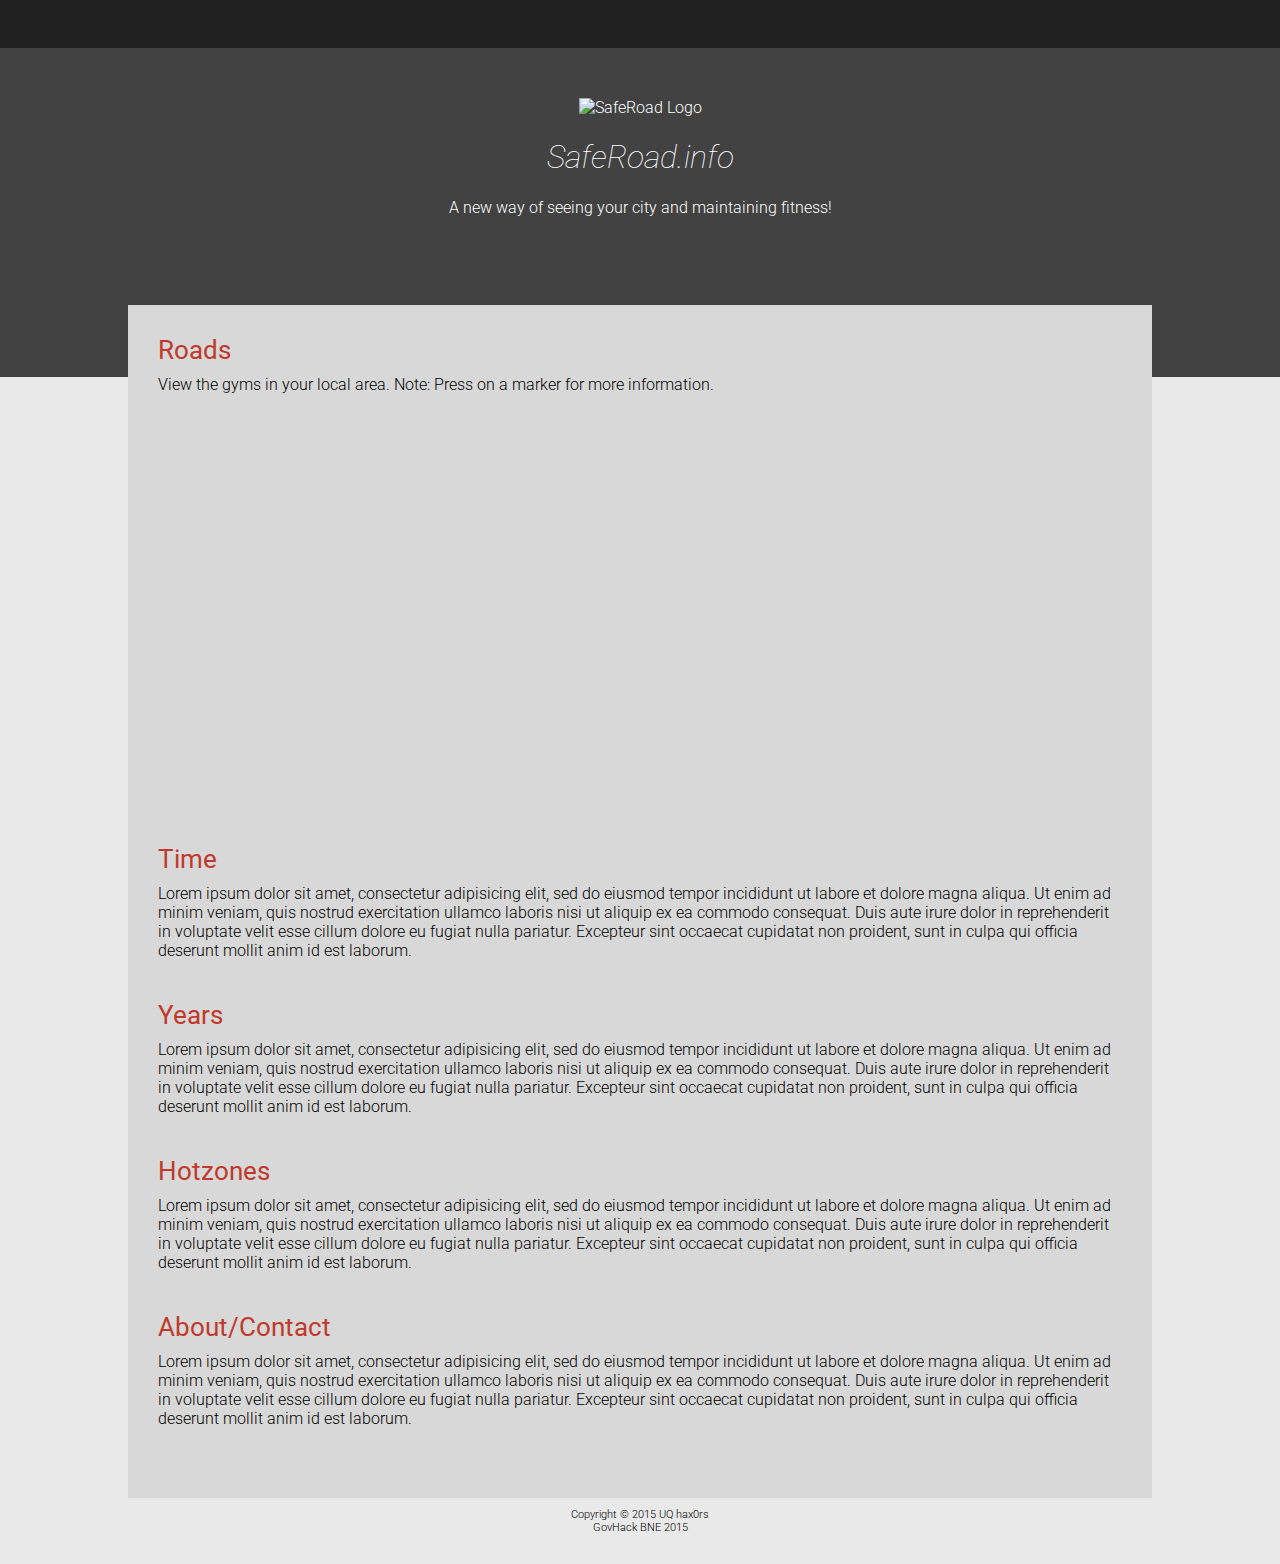
==== frontend/index.html @ 61175217 "Base Frontend Page" ====
<!DOCTYPE html>
<!--[if lt IE 7]>      <html class="no-js lt-ie9 lt-ie8 lt-ie7"> <![endif]-->
<!--[if IE 7]>         <html class="no-js lt-ie9 lt-ie8"> <![endif]-->
<!--[if IE 8]>         <html class="no-js lt-ie9"> <![endif]-->
<!--[if gt IE 8]><!--> 
<html class="no-js"> <!--<![endif]-->
  <head>

    <!-- Build System Test -->
    <meta charset="utf-8">
    <meta http-equiv="X-UA-Compatible" content="IE=edge,chrome=1">
    <title>SafeRoad</title>
    <meta name="description" content="">
    <meta name="viewport" content="width=device-width, initial-scale=1">

    <link rel="stylesheet" href="css/normalize.min.css">
    <link rel="stylesheet" href="css/main.css">
    <link rel="stylesheet" href="css/buttons.css">
    <link rel="stylesheet" href="css/forms.css">
    <!-- Fonts -->
    <link href='http://fonts.googleapis.com/css?family=Roboto:100italic,300'
    rel='stylesheet' type='text/css'>
    <!-- Favicon -->
    <link rel="icon" href="favicon.png" type="image/x-icon" />

    <script src="//code.jquery.com/jquery-1.11.0.min.js"></script>
    
    <script type="text/javascript" 
    src="https://maps.googleapis.com/maps/api/js?key=AIzaSyDVLE7-E
    w2PTCzWyfyrWrZtCYqRg0rjbbA">
    </script>
    <script type="text/javascript">


    if (navigator.geolocation) {
        navigator.geolocation.getCurrentPosition(successFunction, errorFunction);
    } 
    else {
        window.alert('It seems like Geolocation, which is required for this page, is not enabled in your browser.');
    }

//Sets the map to center on the user
function successFunction(position) {
    var latitude = position.coords.latitude;
    var longitude = position.coords.longitude;
    var mapOptions = {
        "center": { "lat":latitude, "lng":longitude},
        "zoom" : 10

    }
    initialize(mapOptions);
}
// If Geolocation is unavailable sets the map to center on Gold Coast
function errorFunction() {
    var latitude = -28.001744;
    var longitude = 153.42844;
    var mapOptions = {
        "center": { "lat":latitude, "lng":longitude},
        "zoom" : 10

    }
    initialize(mapOptions);
}



function initialize(mapOptions) {
  //Testing
var map = new google.maps.Map(document.getElementById('map-canvas'),
    mapOptions);

  $.getJSON('api/location.php', function(data) {
    $.each(data, function(key, val) {
      newMapMarker(map, val);
    });
  });
}

</script>

  </head>
  
  <body>
    <!--[if lt IE 7]>
      <p class="browsehappy">You are using an <strong>outdated</strong> browser.
      Please <a href="http://browsehappy.com/">upgrade your browser</a> to 
      improve your experience.</p>
    <![endif]-->

    <!-- HEADER -->
    <header>
      <div class="topBar">
      </div>
      <div class="bottomBar">
        <div class="wrapper">         
          <img src="img/icon.png" alt="SafeRoad Logo">
          <h1>SafeRoad.info</h1>
          <p>A new way of seeing your city and maintaining fitness!
        </div>
      </div>
    </header>


    <!-- MAIN CONTENT -->
    <div class="wrapper">
    <div class="mainContent">

    <section>
      <h2>Roads</h2>
      <p>
      View the gyms in your local area. <italic>Note: Press on a marker for more information.</italic>
      </p>

      <div id="mapCanvasHolder">
      <div id="map-canvas"></div>
      </div>
    </section>

    <section>
      <h2>Time</h2>
      <p>Lorem ipsum dolor sit amet, consectetur adipisicing elit, sed do eiusmod
      tempor incididunt ut labore et dolore magna aliqua. Ut enim ad minim veniam,
      quis nostrud exercitation ullamco laboris nisi ut aliquip ex ea commodo
      consequat. Duis aute irure dolor in reprehenderit in voluptate velit esse
      cillum dolore eu fugiat nulla pariatur. Excepteur sint occaecat cupidatat non
      proident, sunt in culpa qui officia deserunt mollit anim id est laborum.
      </p>
    </section>

    <section>
      <h2>Years</h2>
      <p>Lorem ipsum dolor sit amet, consectetur adipisicing elit, sed do eiusmod
      tempor incididunt ut labore et dolore magna aliqua. Ut enim ad minim veniam,
      quis nostrud exercitation ullamco laboris nisi ut aliquip ex ea commodo
      consequat. Duis aute irure dolor in reprehenderit in voluptate velit esse
      cillum dolore eu fugiat nulla pariatur. Excepteur sint occaecat cupidatat non
      proident, sunt in culpa qui officia deserunt mollit anim id est laborum.
      </p>
    </section>

    <section>
      <h2>Hotzones</h2>
      <p>Lorem ipsum dolor sit amet, consectetur adipisicing elit, sed do eiusmod
      tempor incididunt ut labore et dolore magna aliqua. Ut enim ad minim veniam,
      quis nostrud exercitation ullamco laboris nisi ut aliquip ex ea commodo
      consequat. Duis aute irure dolor in reprehenderit in voluptate velit esse
      cillum dolore eu fugiat nulla pariatur. Excepteur sint occaecat cupidatat non
      proident, sunt in culpa qui officia deserunt mollit anim id est laborum.
      </p>
    </section>

    <section>
      <h2>About/Contact</h2>
      <p>Lorem ipsum dolor sit amet, consectetur adipisicing elit, sed do eiusmod
      tempor incididunt ut labore et dolore magna aliqua. Ut enim ad minim veniam,
      quis nostrud exercitation ullamco laboris nisi ut aliquip ex ea commodo
      consequat. Duis aute irure dolor in reprehenderit in voluptate velit esse
      cillum dolore eu fugiat nulla pariatur. Excepteur sint occaecat cupidatat non
      proident, sunt in culpa qui officia deserunt mollit anim id est laborum.
      </p>
    </section>

    </div>
    </div>



            <!-- FOOTER -->
            <footer>
                <div class="wrapper">
                    Copyright &copy; 2015 UQ hax0rs<br>
                    GovHack BNE 2015
                </div>
            </footer>



        <script src="js/main.js"></script>

        <!-- Google Analytics: change UA-XXXXX-X to be your site's ID. -->
        <script>
          (function(i,s,o,g,r,a,m){i['GoogleAnalyticsObject']=r;i[r]=i[r]||function(){
          (i[r].q=i[r].q||[]).push(arguments)},i[r].l=1*new Date();a=s.createElement(o),
          m=s.getElementsByTagName(o)[0];a.async=1;a.src=g;m.parentNode.insertBefore(a,m)
          })(window,document,'script','//www.google-analytics.com/analytics.js','ga');
          ga('create', 'UA-XXXXX-X', 'auto');
          ga('send', 'pageview');
        </script>
    </body>
</html>
---- frontend/css/main.css ----
body
{
    font-family: 'Roboto', sans-serif;
    font-weight: 300;

    background-color: #e9e9e9;
}

.topBar
{
    height: 48px;

    background-color: #212121;
}

.wrapper
{
    position: relative;

    padding-right: 10px;
    padding-left: 10px;
}

.bottomBar
{
    height: auto;
    padding-top: 50px;
    padding-bottom: 150px;

    text-align: center;

    color: white;
    background-color: #424242;
}


h1{
    font-family: 'Roboto', sans-serif;
    font-weight: 100;
    font-style: italic;
}

h2{
    font-family: 'Roboto', sans-serif;
    font-size: 26px;
    /*font-weight: 200;*/
    font-weight: 400;

    margin: 0;
    margin-bottom: 10px;
    color: #C0392B;
}

h3{
    font-size: 16px;
    font-weight: 200;

    margin: 0;
    margin-bottom: 10px;
}

p{
    font-family: 'Roboto', sans-serif;
    font-size: 16px;
    font-weight: 300;

    margin: 0;
    margin-bottom: 10px;
}


@media only screen and (min-width: 1024px){
    .wrapper
    {
        width: 1024px;
        margin: 0 auto;
    }
}

.mainContent
{
    min-height: 500px;
    margin-top: -72px;
    padding: 30px;

    background-color: #D8D8D8;
}

section{
    margin-bottom: 40px;
}

#mapCanvasHolder
{
    height: 400px;
}

#map-canvas
{
    height: 100%;
}

footer
{
    font-size: 11px;

    margin-top: 10px;
    margin-bottom: 30px;

    text-align: center;
}
---- frontend/css/buttons.css ----
.button{
	font-size: 13px;
	line-height: 30px;
	width: 75px;
	height: 30px;
/*	margin-top: 15px;*/
	margin-right: 3px;
	margin-left: 3px;
	text-align: center;
	vertical-align: middle;
	color: white;
	border-radius: 4px;
	background-color: #d44d3f;
	float: left;
}

.button:hover{
	background-color: #C9493C;

}

.button:active{
	background-color: #B24135;
}




button{
	font-size: 14px;
	line-height: 40px;
	min-width: 100px;
	height: 40px;
	-webkit-transition: background-color .1s;
	-moz-transition: background-color .1s;
	-ms-transition: background-color .1s;
	-o-transition: background-color .1s;
	transition: background-color .1s;
	text-align: center;
	vertical-align: middle;
	color: white;
	border: 0;
	border-radius: 4px;
	background-color: #d44d3f;
	border-bottom: 2px solid #902b20;
	outline: none;
}

button:hover{
	background-color: #C9493C;
	-webkit-transition: background-color .1s;
	-moz-transition: background-color .1s;
	-ms-transition: background-color .1s;
	-o-transition: background-color .1s;
	transition: background-color .1s;
}

button:active{
	border-bottom: none;
}
---- frontend/css/forms.css ----
input{
	font-size: 14px;
	height: 38px;
	
	color: black;
	border: 1px solid #f0f0f0;
	border-radius: 4px;
	background-color: #fff;
	padding-left: 10px;
	padding-right: 10px;
	
}
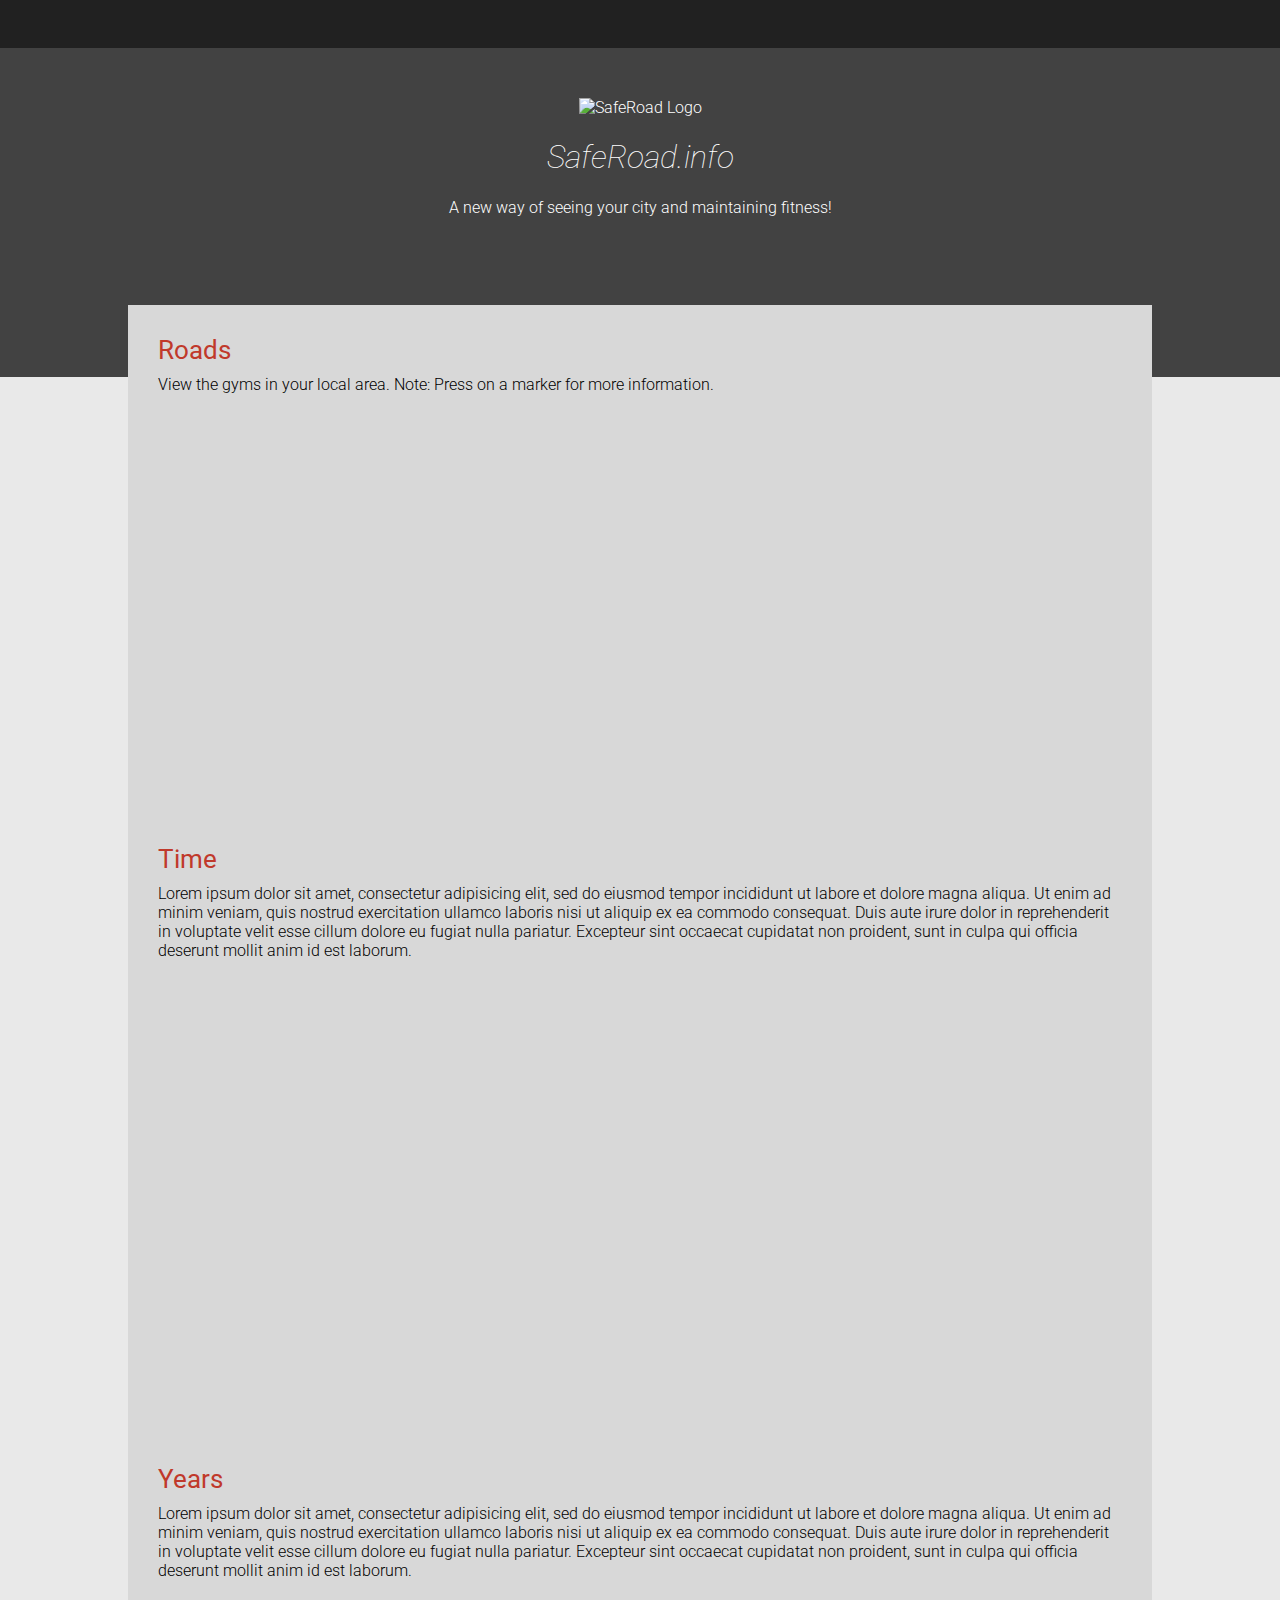
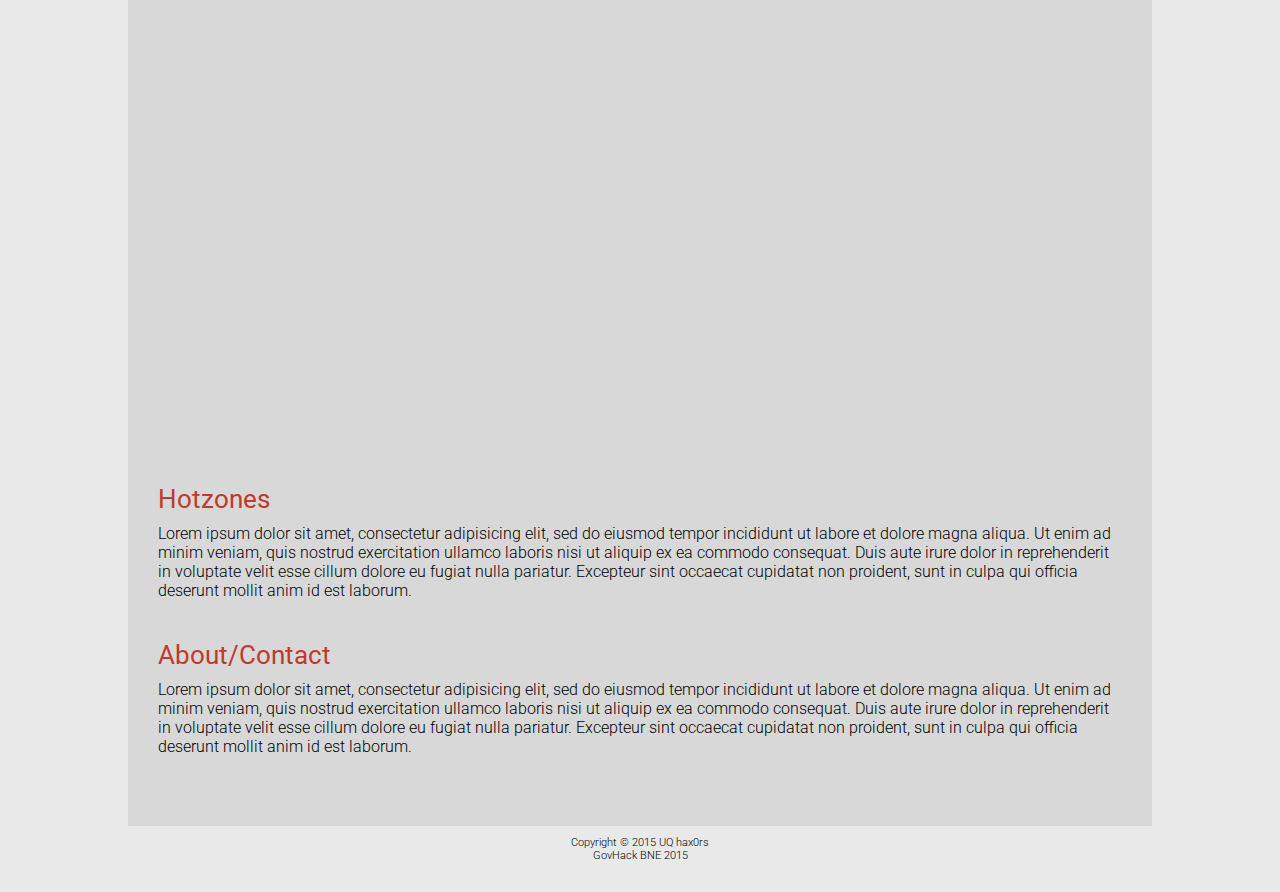
==== commit 7a4092cf: "Canvas Initialisation" ====
--- a/frontend/index.html
+++ b/frontend/index.html
@@ -1,3 +1,23 @@
+<!--
+{description}
+Copyright (C) 2015 UQ hax0rs
+
+This program is free software; you can redistribute it and/or modify
+it under the terms of the GNU General Public License as published by
+the Free Software Foundation; either version 2 of the License, or
+(at your option) any later version.
+
+This program is distributed in the hope that it will be useful,
+but WITHOUT ANY WARRANTY; without even the implied warranty of
+MERCHANTABILITY or FITNESS FOR A PARTICULAR PURPOSE.  See the
+GNU General Public License for more details.
+
+You should have received a copy of the GNU General Public License along
+with this program; if not, write to the Free Software Foundation, Inc.,
+51 Franklin Street, Fifth Floor, Boston, MA 02110-1301 USA.
+-->
+
+
 <!DOCTYPE html>
 <!--[if lt IE 7]>      <html class="no-js lt-ie9 lt-ie8 lt-ie7"> <![endif]-->
 <!--[if IE 7]>         <html class="no-js lt-ie9 lt-ie8"> <![endif]-->
@@ -77,6 +97,8 @@
 }
 
 </script>
+
+    <script src="js/vendor/chartjs/chart.min.js"></script>
 
   </head>
   
@@ -125,6 +147,8 @@
       cillum dolore eu fugiat nulla pariatur. Excepteur sint occaecat cupidatat non
       proident, sunt in culpa qui officia deserunt mollit anim id est laborum.
       </p>
+      <canvas id="time_canvas" height="450" width="600"></canvas>
+
     </section>
 
     <section>
@@ -136,6 +160,7 @@
       cillum dolore eu fugiat nulla pariatur. Excepteur sint occaecat cupidatat non
       proident, sunt in culpa qui officia deserunt mollit anim id est laborum.
       </p>
+      <canvas id="year_canvas" height="450" width="600"></canvas>
     </section>
 
     <section>
@@ -176,6 +201,10 @@
 
 
         <script src="js/main.js"></script>
+
+<script src="js/time_plot.js"></script>
+<script src="js/year_plot.js"></script>
+
 
         <!-- Google Analytics: change UA-XXXXX-X to be your site's ID. -->
         <script>
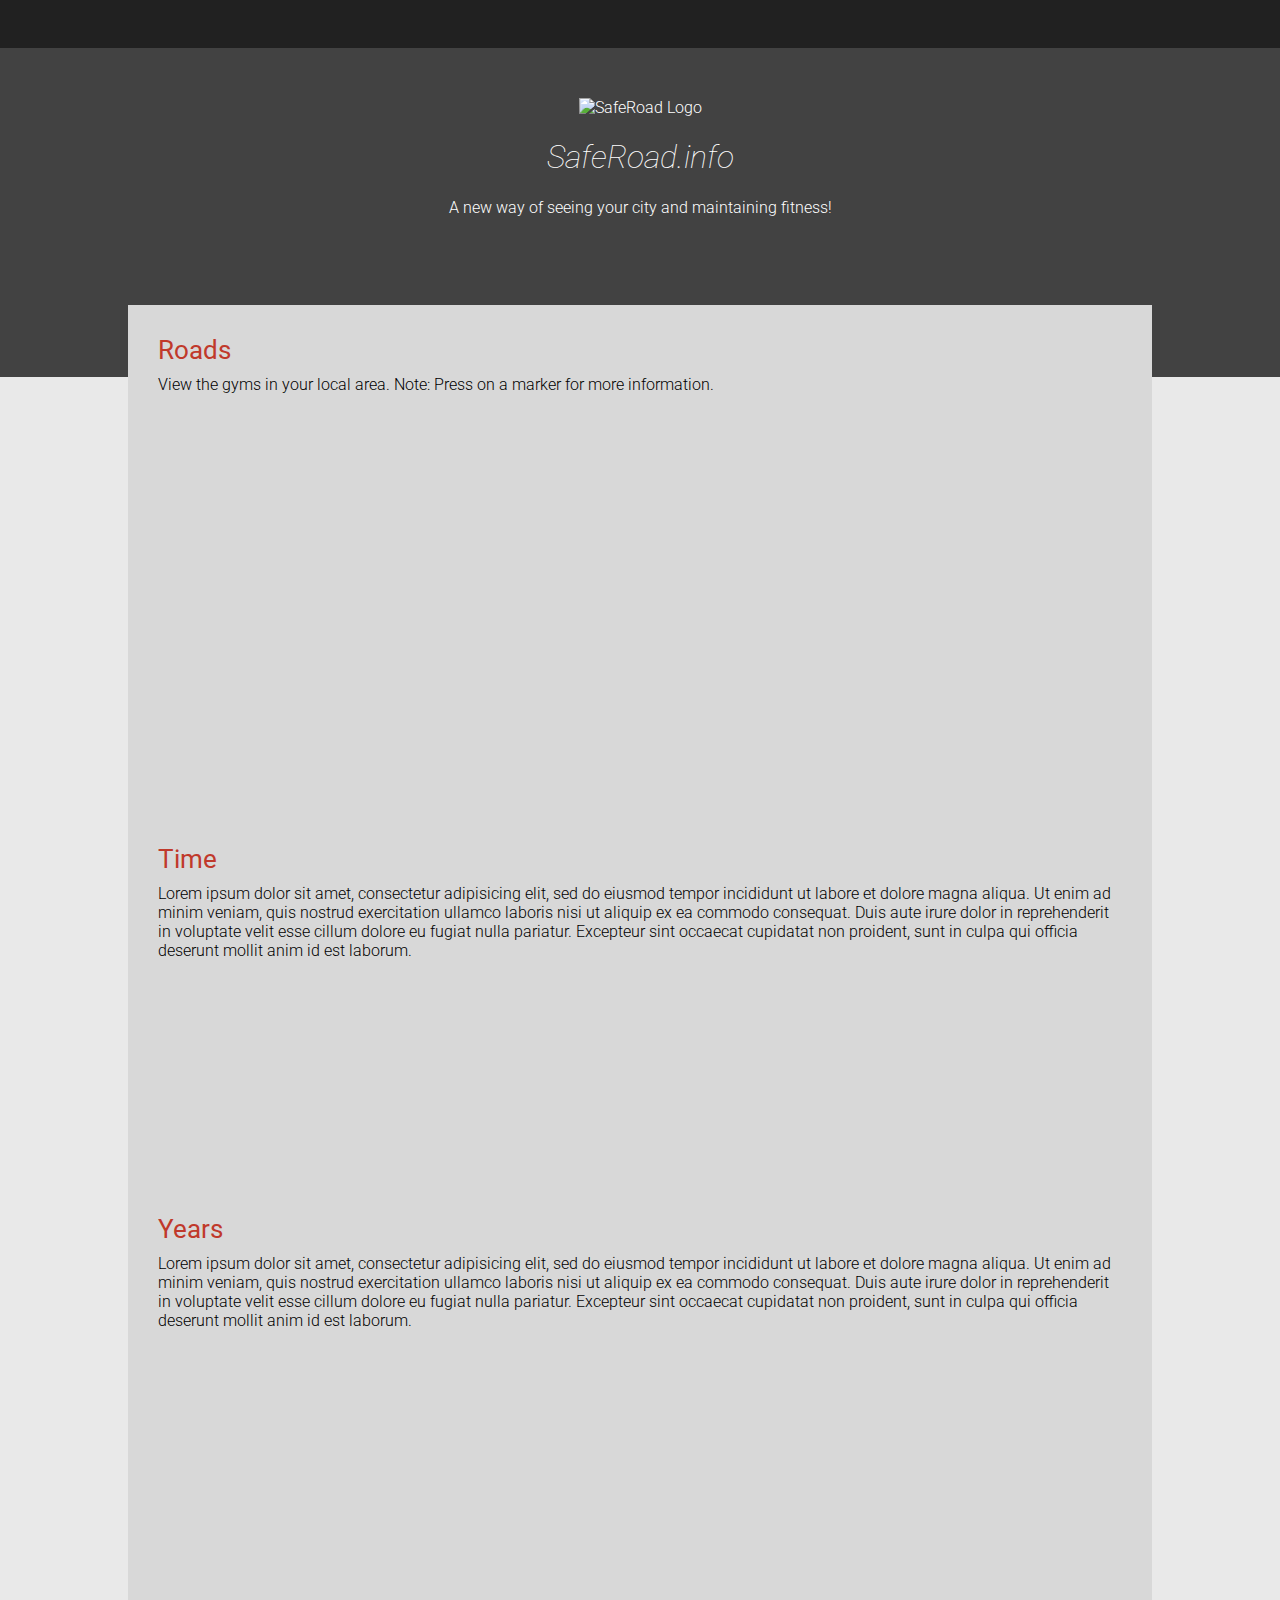
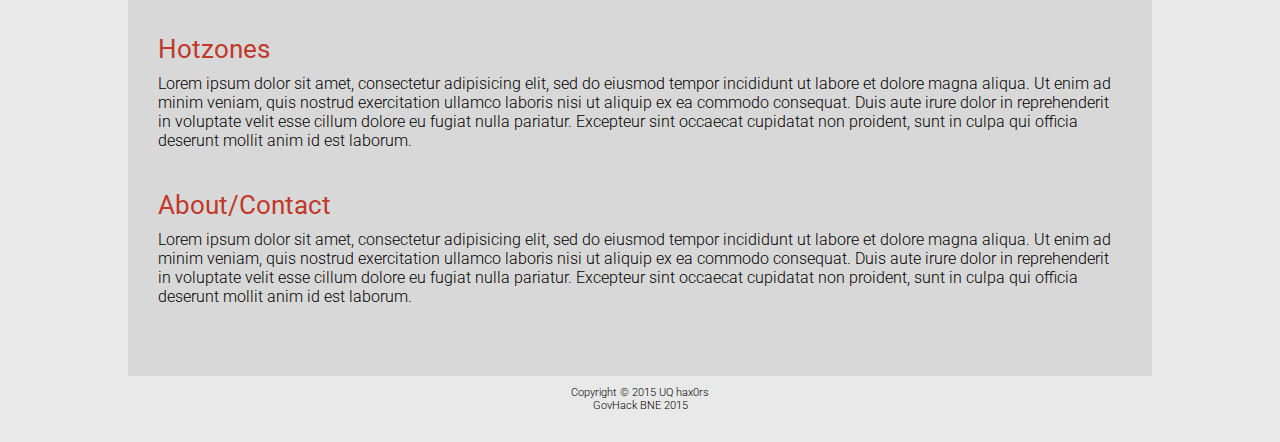
==== commit 74fc2748: "Changed Canvas Size" ====
--- a/frontend/index.html
+++ b/frontend/index.html
@@ -147,7 +147,7 @@
       cillum dolore eu fugiat nulla pariatur. Excepteur sint occaecat cupidatat non
       proident, sunt in culpa qui officia deserunt mollit anim id est laborum.
       </p>
-      <canvas id="time_canvas" height="450" width="600"></canvas>
+      <canvas id="time_canvas" height="200" width="600"></canvas>
 
     </section>
 
@@ -160,7 +160,7 @@
       cillum dolore eu fugiat nulla pariatur. Excepteur sint occaecat cupidatat non
       proident, sunt in culpa qui officia deserunt mollit anim id est laborum.
       </p>
-      <canvas id="year_canvas" height="450" width="600"></canvas>
+      <canvas id="year_canvas" height="250" width="600"></canvas>
     </section>
 
     <section>
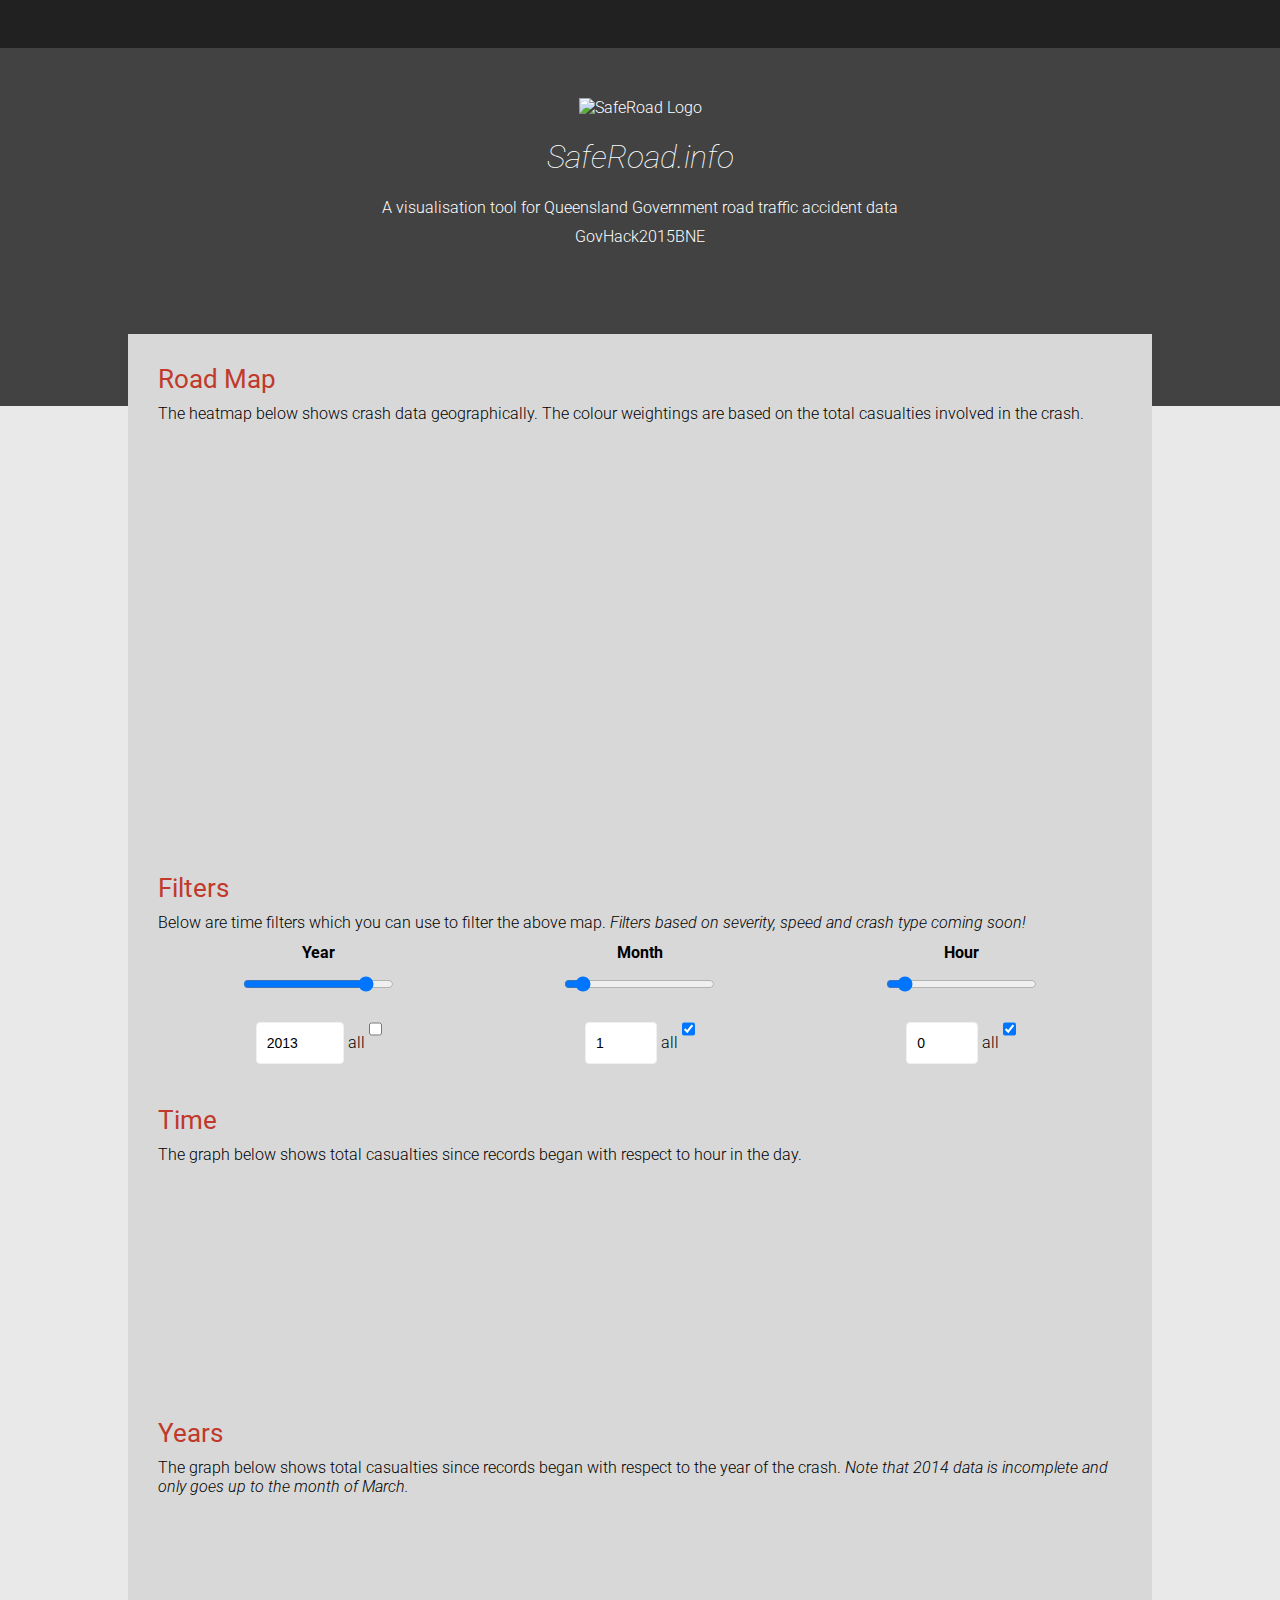
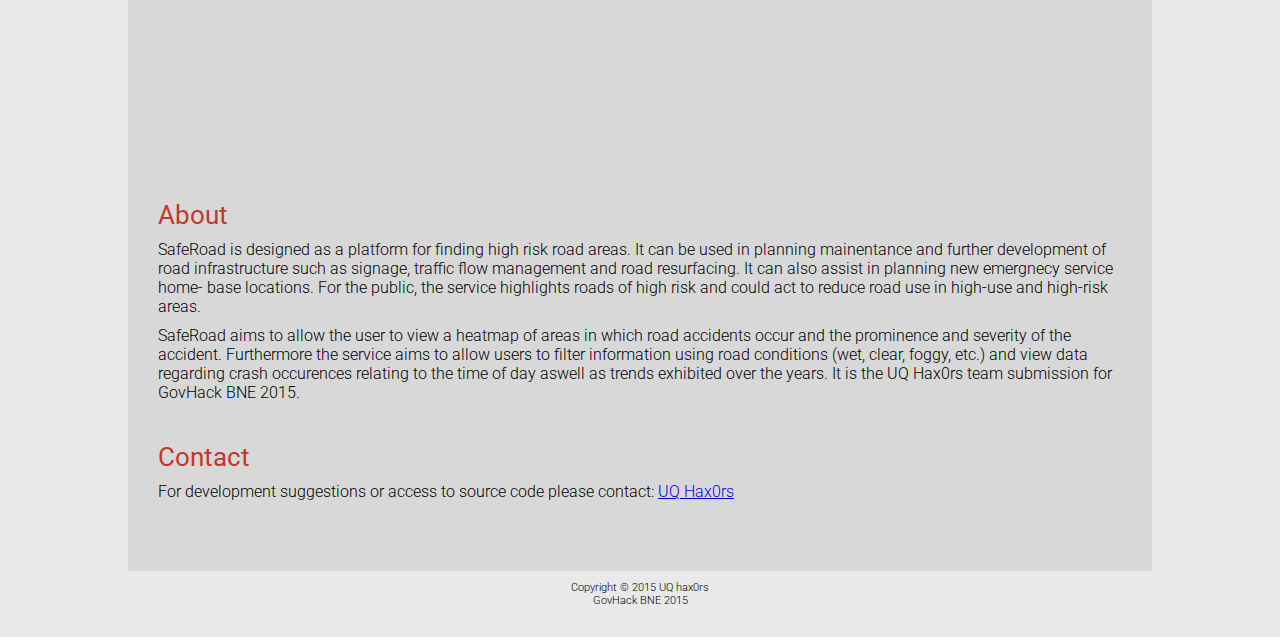
==== commit c111ab07: "Website content update" ====
--- a/frontend/index.html
+++ b/frontend/index.html
@@ -43,60 +43,10 @@
     <!-- Favicon -->
     <link rel="icon" href="favicon.png" type="image/x-icon" />
 
-    <script src="//code.jquery.com/jquery-1.11.0.min.js"></script>
-    
-    <script type="text/javascript" 
-    src="https://maps.googleapis.com/maps/api/js?key=AIzaSyDVLE7-E
-    w2PTCzWyfyrWrZtCYqRg0rjbbA">
-    </script>
-    <script type="text/javascript">
+    <script src="//code.jquery.com/jquery-1.11.3.min.js"></script>
 
-
-    if (navigator.geolocation) {
-        navigator.geolocation.getCurrentPosition(successFunction, errorFunction);
-    } 
-    else {
-        window.alert('It seems like Geolocation, which is required for this page, is not enabled in your browser.');
-    }
-
-//Sets the map to center on the user
-function successFunction(position) {
-    var latitude = position.coords.latitude;
-    var longitude = position.coords.longitude;
-    var mapOptions = {
-        "center": { "lat":latitude, "lng":longitude},
-        "zoom" : 10
-
-    }
-    initialize(mapOptions);
-}
-// If Geolocation is unavailable sets the map to center on Gold Coast
-function errorFunction() {
-    var latitude = -28.001744;
-    var longitude = 153.42844;
-    var mapOptions = {
-        "center": { "lat":latitude, "lng":longitude},
-        "zoom" : 10
-
-    }
-    initialize(mapOptions);
-}
-
-
-
-function initialize(mapOptions) {
-  //Testing
-var map = new google.maps.Map(document.getElementById('map-canvas'),
-    mapOptions);
-
-  $.getJSON('api/location.php', function(data) {
-    $.each(data, function(key, val) {
-      newMapMarker(map, val);
-    });
-  });
-}
-
-</script>
+    <script type="text/javascript" src="https://maps.googleapis.com/maps/api/js?v=3.exp&signed_in=true&libraries=visualization"></script>
+    <script type="text/javascript" src="js/map.js"></script>
 
     <script src="js/vendor/chartjs/chart.min.js"></script>
 
@@ -115,9 +65,10 @@
       </div>
       <div class="bottomBar">
         <div class="wrapper">         
-          <img src="img/icon.png" alt="SafeRoad Logo">
+          <img src="img/collision.svg" height="150px" alt="SafeRoad Logo">
           <h1>SafeRoad.info</h1>
-          <p>A new way of seeing your city and maintaining fitness!
+          <p>A visualisation tool for Queensland Government road traffic accident data </p>
+          <p>GovHack2015BNE</p>
         </div>
       </div>
     </header>
@@ -128,9 +79,9 @@
     <div class="mainContent">
 
     <section>
-      <h2>Roads</h2>
+      <h2>Road Map</h2>
       <p>
-      View the gyms in your local area. <italic>Note: Press on a marker for more information.</italic>
+      The heatmap below shows crash data geographically. The colour weightings are based on the total casualties involved in the crash.
       </p>
 
       <div id="mapCanvasHolder">
@@ -139,49 +90,74 @@
     </section>
 
     <section>
+      <h2>Filters</h2>
+      <p>
+        Below are time filters which you can use to filter the above map. <i>Filters based on severity, speed and crash type coming soon!</i>
+      </p>
+
+      <table style="width:100%">
+        <tr>
+            <td align="center"><strong>Year</strong></td>
+            <td align="center"><strong>Month</strong></td>
+            <td align="center"><strong>Hour</strong></td>
+        </tr>
+        <tr>
+          <td align="center"><input id="year_slider" value="2013" type="range" min="2001" max="2014" step="1" oninput="checkbox_onclick_function(this.id, this.value)"/></td>
+          <td align="center"><input id="month_slider" value="1" type="range" min="1" max="12" step="1" oninput="checkbox_onclick_function(this.id, this.value)"/></td>
+          <td align="center"><input id="hour_slider" value="0" type="range" min="0" max="23" step="1" oninput="checkbox_onclick_function(this.id, this.value)"/></td>
+        </tr>
+        <tr>
+          <td align="center"><input id="year_input" value="2013" type="number" min="2001" max="2014" step="all" oninput="checkbox_onclick_function(this.id, this.value)"/> all <input id="year_check" type="checkbox" onclick="checkbox_onclick_function(this.id, this.checked)"/></td>
+          <td align="center"><input id="month_input" value="1" type="number" min="1" max="12" step="1" oninput="checkbox_onclick_function(this.id, this.value)"/> all <input id="month_check" type="checkbox" checked="true" onclick="checkbox_onclick_function(this.id, this.checked)"/></td>
+          <td align="center"><input id="hour_input" value="0" type="number" min="0" max="23" 1="dsliderstep" oninput="checkbox_onclick_function(this.id, this.value)"/> all <input id="hour_check" type="checkbox" checked="true" onclick="checkbox_onclick_function(this.id, this.checked)"/></td>
+        </tr>
+      </table>
+    </section>
+
+    <section>
       <h2>Time</h2>
-      <p>Lorem ipsum dolor sit amet, consectetur adipisicing elit, sed do eiusmod
-      tempor incididunt ut labore et dolore magna aliqua. Ut enim ad minim veniam,
-      quis nostrud exercitation ullamco laboris nisi ut aliquip ex ea commodo
-      consequat. Duis aute irure dolor in reprehenderit in voluptate velit esse
-      cillum dolore eu fugiat nulla pariatur. Excepteur sint occaecat cupidatat non
-      proident, sunt in culpa qui officia deserunt mollit anim id est laborum.
+      <p>The graph below shows total casualties since records began with respect to hour in the day.
       </p>
       <canvas id="time_canvas" height="200" width="600"></canvas>
-
     </section>
 
     <section>
       <h2>Years</h2>
-      <p>Lorem ipsum dolor sit amet, consectetur adipisicing elit, sed do eiusmod
-      tempor incididunt ut labore et dolore magna aliqua. Ut enim ad minim veniam,
-      quis nostrud exercitation ullamco laboris nisi ut aliquip ex ea commodo
-      consequat. Duis aute irure dolor in reprehenderit in voluptate velit esse
-      cillum dolore eu fugiat nulla pariatur. Excepteur sint occaecat cupidatat non
-      proident, sunt in culpa qui officia deserunt mollit anim id est laborum.
+      <p>The graph below shows total casualties since records began with respect to the year of the crash. <i>Note that 2014 data is incomplete and only goes up to the month of March.</i>
       </p>
       <canvas id="year_canvas" height="250" width="600"></canvas>
     </section>
 
+    <!-- TODO: Implement Hotzones
     <section>
       <h2>Hotzones</h2>
-      <p>Lorem ipsum dolor sit amet, consectetur adipisicing elit, sed do eiusmod
-      tempor incididunt ut labore et dolore magna aliqua. Ut enim ad minim veniam,
-      quis nostrud exercitation ullamco laboris nisi ut aliquip ex ea commodo
-      consequat. Duis aute irure dolor in reprehenderit in voluptate velit esse
-      cillum dolore eu fugiat nulla pariatur. Excepteur sint occaecat cupidatat non
-      proident, sunt in culpa qui officia deserunt mollit anim id est laborum.
+    </section>-->
+
+    <section>
+      <h2>About</h2>
+      <p>
+        SafeRoad is designed as a platform for finding high risk road areas. It
+        can be used in planning mainentance and further development of road
+        infrastructure such as signage, traffic flow management and road
+        resurfacing. It can also assist in planning new emergnecy service home-
+        base locations. For the public, the service highlights roads of high
+        risk and could act to reduce road use in high-use and high-risk areas.
+      </p>
+      <p>
+        SafeRoad aims to allow the user to view a heatmap of areas in which road
+        accidents occur and the prominence and severity of the accident. Furthermore the
+        service aims to allow users to filter information using road conditions (wet,
+        clear, foggy, etc.) and view data regarding crash occurences relating to the
+        time of day aswell as trends exhibited over the years. It is the UQ Hax0rs team
+        submission for GovHack BNE 2015.
       </p>
     </section>
 
     <section>
-      <h2>About/Contact</h2>
-      <p>Lorem ipsum dolor sit amet, consectetur adipisicing elit, sed do eiusmod
-      tempor incididunt ut labore et dolore magna aliqua. Ut enim ad minim veniam,
-      quis nostrud exercitation ullamco laboris nisi ut aliquip ex ea commodo
-      consequat. Duis aute irure dolor in reprehenderit in voluptate velit esse
-      cillum dolore eu fugiat nulla pariatur. Excepteur sint occaecat cupidatat non
-      proident, sunt in culpa qui officia deserunt mollit anim id est laborum.
+      <h2>Contact</h2>
+      <p>
+        For development suggestions or access to source code please contact:
+        <a href="mailto:joshua.riddell11@gmail.com" target="_top">UQ Hax0rs</a>
       </p>
     </section>
 
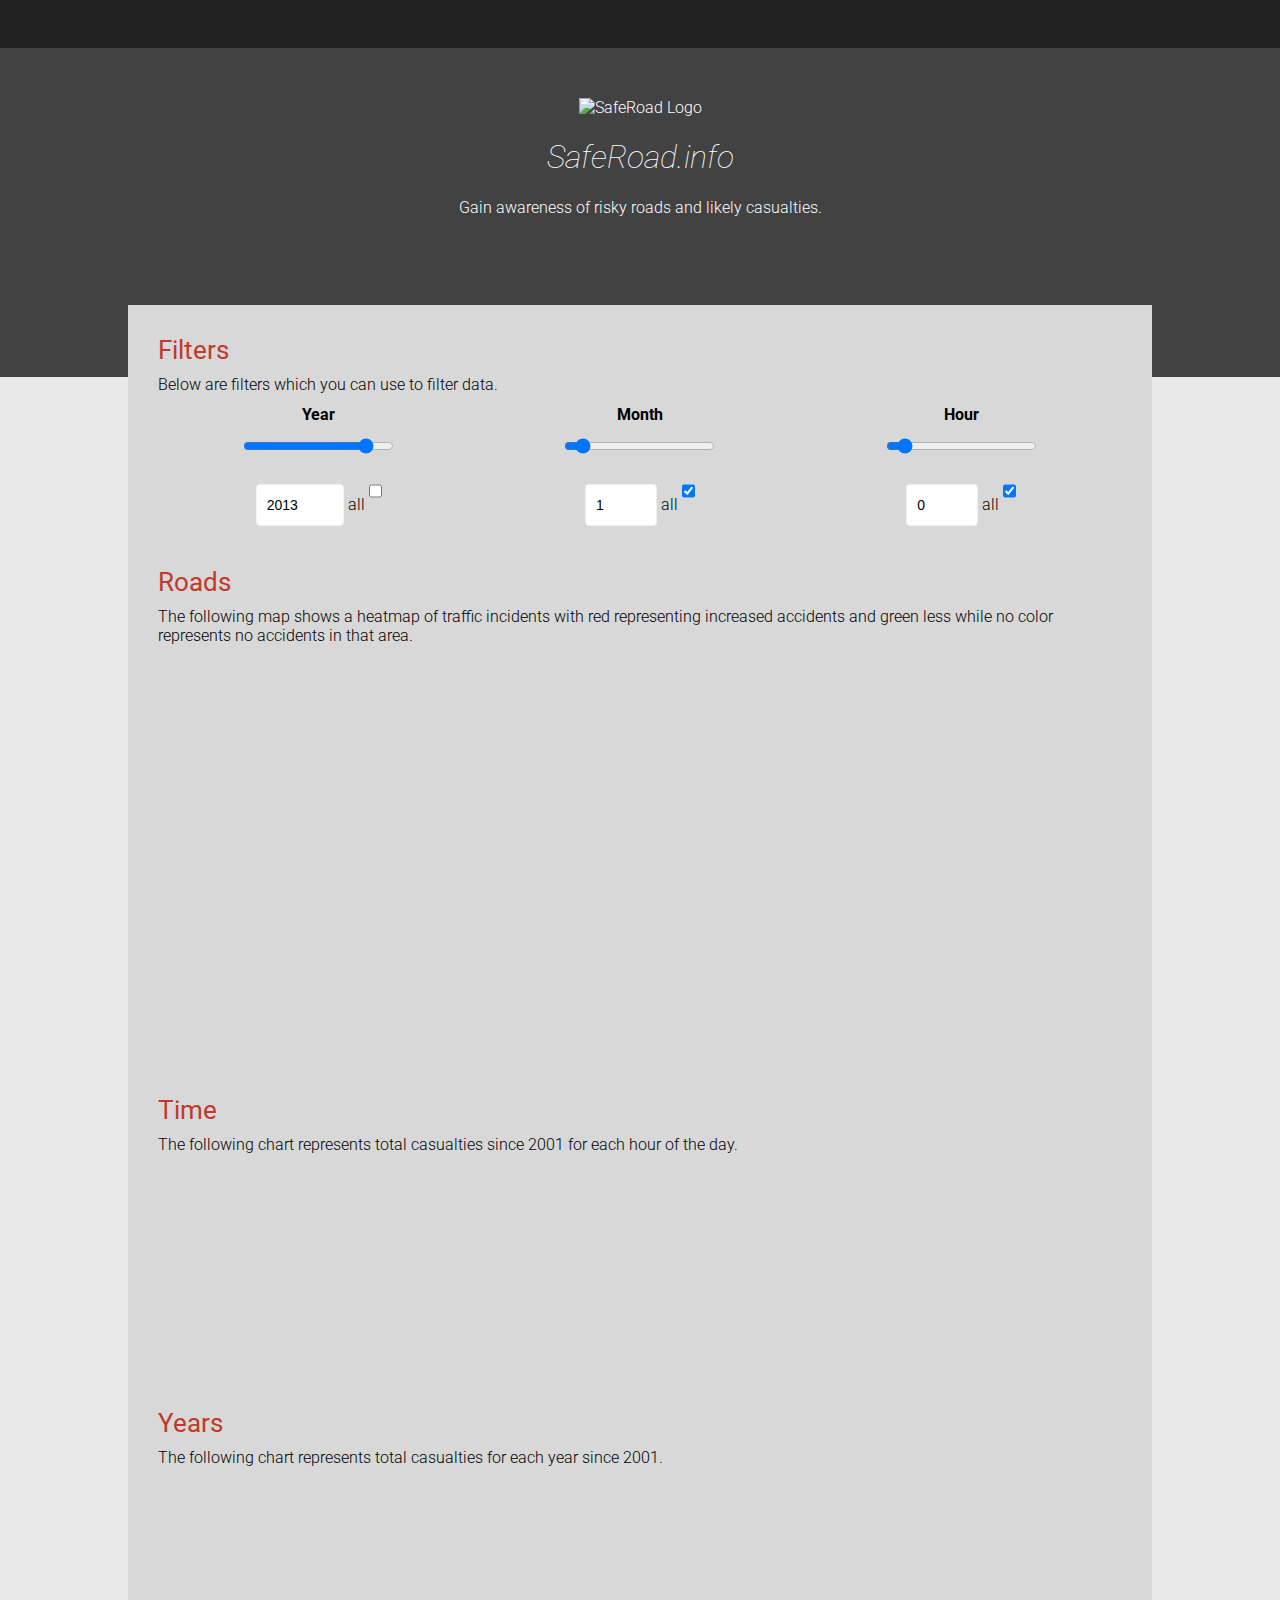
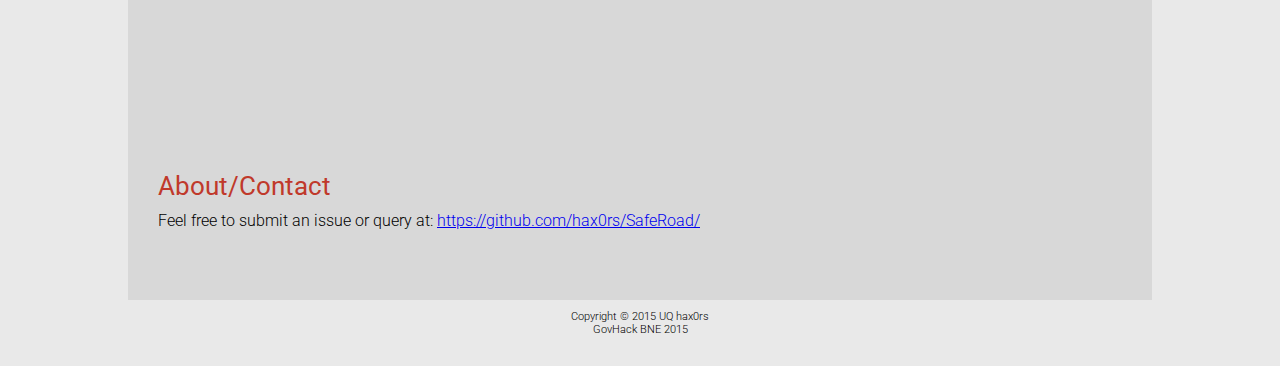
==== commit 3bf93386: "Placeholder text" ====
--- a/frontend/index.html
+++ b/frontend/index.html
@@ -67,8 +67,7 @@
         <div class="wrapper">         
           <img src="img/collision.svg" height="150px" alt="SafeRoad Logo">
           <h1>SafeRoad.info</h1>
-          <p>A visualisation tool for Queensland Government road traffic accident data </p>
-          <p>GovHack2015BNE</p>
+          <p>Gain awareness of risky roads and likely casualties.</p>
         </div>
       </div>
     </header>
@@ -79,20 +78,9 @@
     <div class="mainContent">
 
     <section>
-      <h2>Road Map</h2>
-      <p>
-      The heatmap below shows crash data geographically. The colour weightings are based on the total casualties involved in the crash.
-      </p>
-
-      <div id="mapCanvasHolder">
-      <div id="map-canvas"></div>
-      </div>
-    </section>
-
-    <section>
       <h2>Filters</h2>
       <p>
-        Below are time filters which you can use to filter the above map. <i>Filters based on severity, speed and crash type coming soon!</i>
+        Below are filters which you can use to filter data.
       </p>
 
       <table style="width:100%">
@@ -115,15 +103,30 @@
     </section>
 
     <section>
+      <h2>Roads</h2>
+      <p>
+      The following map shows a heatmap of traffic incidents with red
+      representing increased accidents and green less while no color represents
+      no accidents in that area.
+      </p>
+
+      <div id="mapCanvasHolder">
+      <div id="map-canvas"></div>
+      </div>
+    </section>
+
+    <section>
       <h2>Time</h2>
-      <p>The graph below shows total casualties since records began with respect to hour in the day.
+      <p>The following chart represents total casualties since 2001 for each
+          hour of the day.
       </p>
       <canvas id="time_canvas" height="200" width="600"></canvas>
     </section>
 
     <section>
       <h2>Years</h2>
-      <p>The graph below shows total casualties since records began with respect to the year of the crash. <i>Note that 2014 data is incomplete and only goes up to the month of March.</i>
+      <p>The following chart represents total casualties for each year since
+          2001.
       </p>
       <canvas id="year_canvas" height="250" width="600"></canvas>
     </section>
@@ -134,30 +137,9 @@
     </section>-->
 
     <section>
-      <h2>About</h2>
-      <p>
-        SafeRoad is designed as a platform for finding high risk road areas. It
-        can be used in planning mainentance and further development of road
-        infrastructure such as signage, traffic flow management and road
-        resurfacing. It can also assist in planning new emergnecy service home-
-        base locations. For the public, the service highlights roads of high
-        risk and could act to reduce road use in high-use and high-risk areas.
-      </p>
-      <p>
-        SafeRoad aims to allow the user to view a heatmap of areas in which road
-        accidents occur and the prominence and severity of the accident. Furthermore the
-        service aims to allow users to filter information using road conditions (wet,
-        clear, foggy, etc.) and view data regarding crash occurences relating to the
-        time of day aswell as trends exhibited over the years. It is the UQ Hax0rs team
-        submission for GovHack BNE 2015.
-      </p>
-    </section>
-
-    <section>
-      <h2>Contact</h2>
-      <p>
-        For development suggestions or access to source code please contact:
-        <a href="mailto:joshua.riddell11@gmail.com" target="_top">UQ Hax0rs</a>
+      <h2>About/Contact</h2>
+      <p>Feel free to submit an issue or query at:
+          <a href="https://github.com/hax0rs/SafeRoad/">https://github.com/hax0rs/SafeRoad/</a>
       </p>
     </section>
 
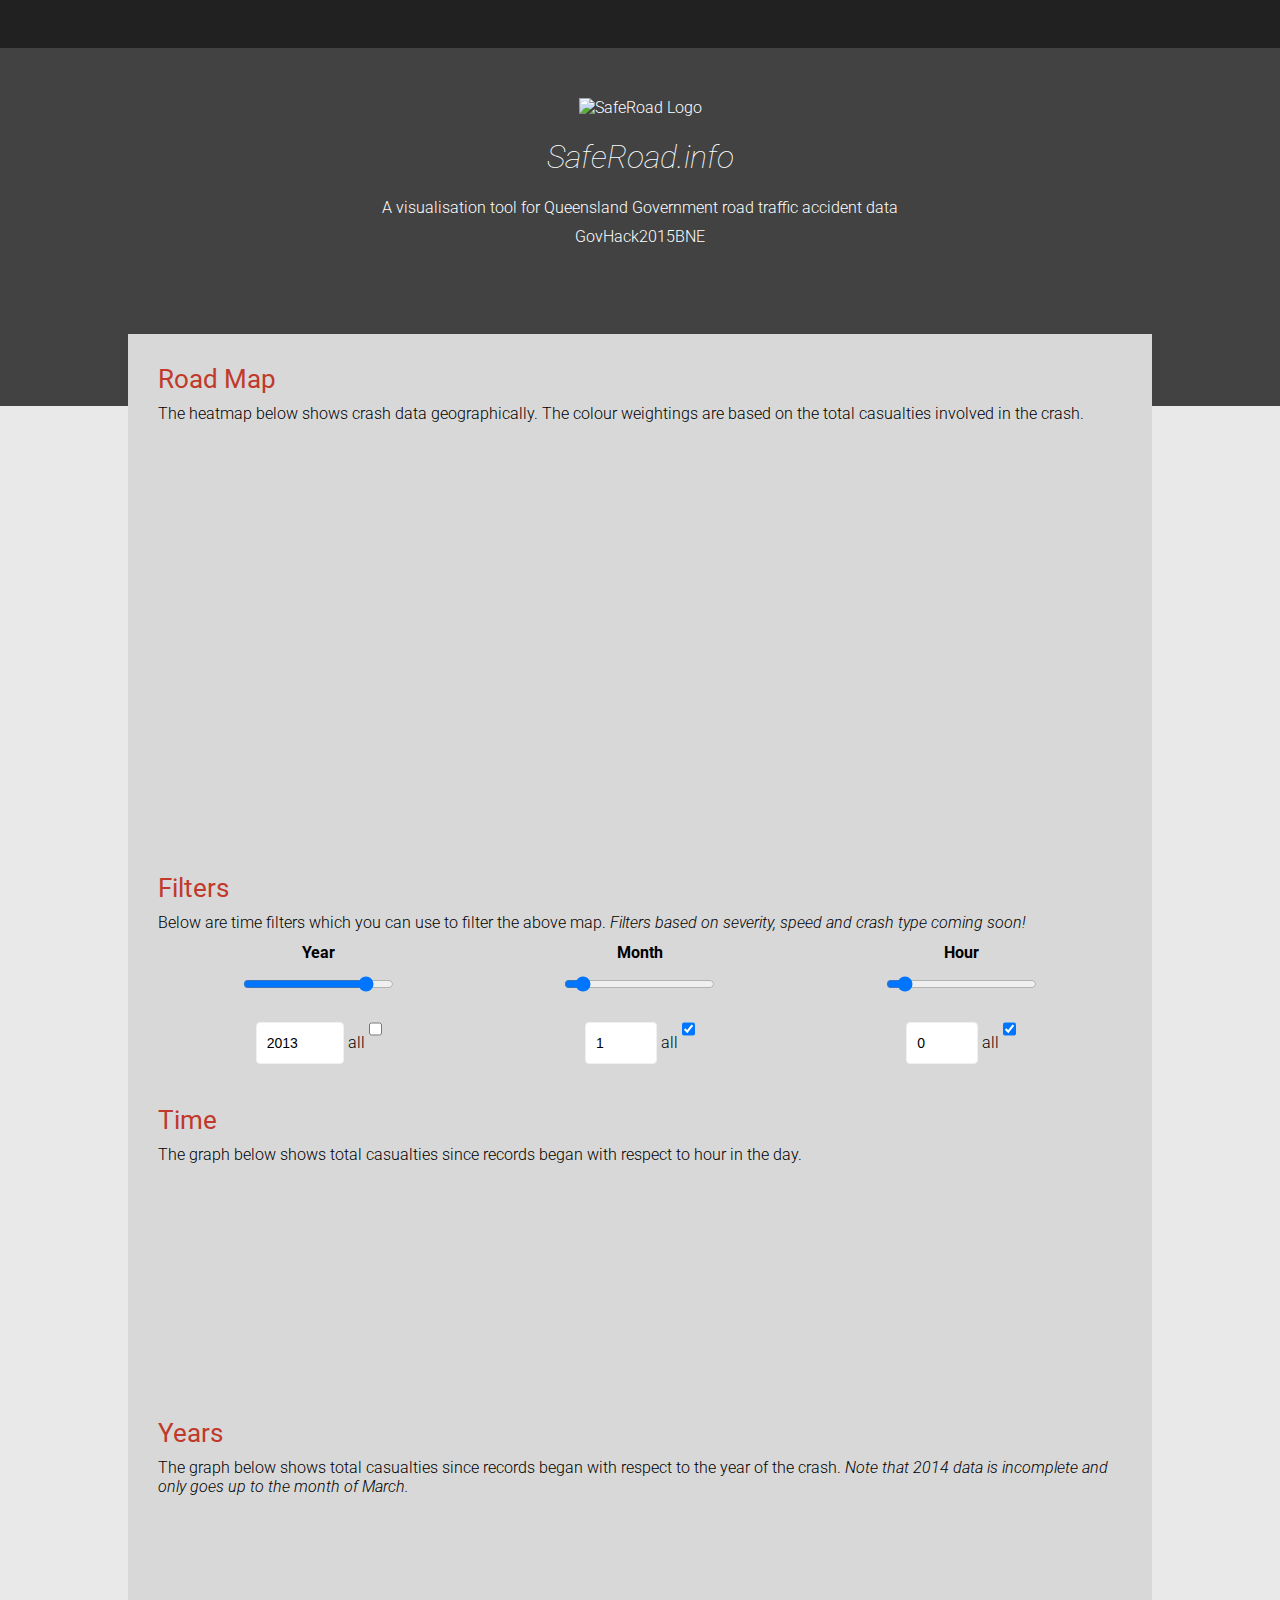
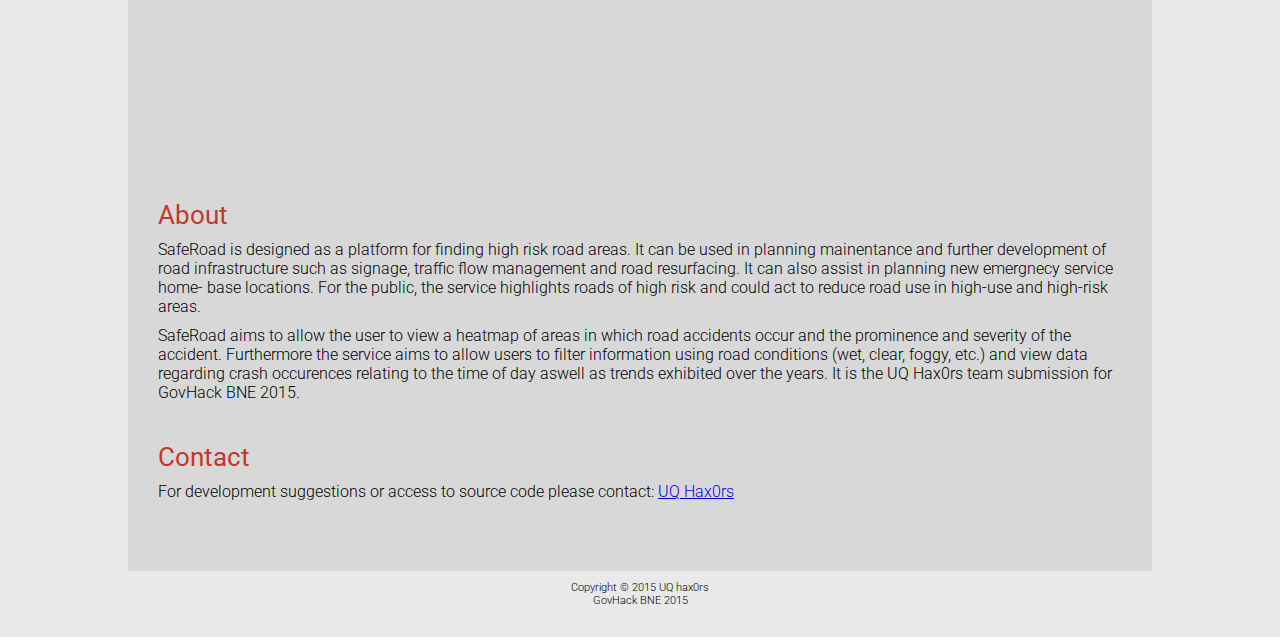
==== commit 711847c2: "Merge remote-tracking branch 'origin/master'" ====
--- a/frontend/index.html
+++ b/frontend/index.html
@@ -1,23 +1,3 @@
-<!--
-{description}
-Copyright (C) 2015 UQ hax0rs
-
-This program is free software; you can redistribute it and/or modify
-it under the terms of the GNU General Public License as published by
-the Free Software Foundation; either version 2 of the License, or
-(at your option) any later version.
-
-This program is distributed in the hope that it will be useful,
-but WITHOUT ANY WARRANTY; without even the implied warranty of
-MERCHANTABILITY or FITNESS FOR A PARTICULAR PURPOSE.  See the
-GNU General Public License for more details.
-
-You should have received a copy of the GNU General Public License along
-with this program; if not, write to the Free Software Foundation, Inc.,
-51 Franklin Street, Fifth Floor, Boston, MA 02110-1301 USA.
--->
-
-
 <!DOCTYPE html>
 <!--[if lt IE 7]>      <html class="no-js lt-ie9 lt-ie8 lt-ie7"> <![endif]-->
 <!--[if IE 7]>         <html class="no-js lt-ie9 lt-ie8"> <![endif]-->
@@ -25,14 +5,12 @@
 <!--[if gt IE 8]><!--> 
 <html class="no-js"> <!--<![endif]-->
   <head>
-
-    <!-- Build System Test -->
     <meta charset="utf-8">
     <meta http-equiv="X-UA-Compatible" content="IE=edge,chrome=1">
     <title>SafeRoad</title>
     <meta name="description" content="">
     <meta name="viewport" content="width=device-width, initial-scale=1">
-
+    <!-- Stylesheets -->
     <link rel="stylesheet" href="css/normalize.min.css">
     <link rel="stylesheet" href="css/main.css">
     <link rel="stylesheet" href="css/buttons.css">
@@ -42,12 +20,12 @@
     rel='stylesheet' type='text/css'>
     <!-- Favicon -->
     <link rel="icon" href="favicon.png" type="image/x-icon" />
-
+    <!-- JavaScript -->
     <script src="//code.jquery.com/jquery-1.11.3.min.js"></script>
 
     <script type="text/javascript" src="https://maps.googleapis.com/maps/api/js?v=3.exp&signed_in=true&libraries=visualization"></script>
-    <script type="text/javascript" src="js/map.js"></script>
-
+    
+    <script type="text/javascript" src="js/constants.js"></script>
     <script src="js/vendor/chartjs/chart.min.js"></script>
 
   </head>
@@ -67,7 +45,8 @@
         <div class="wrapper">         
           <img src="img/collision.svg" height="150px" alt="SafeRoad Logo">
           <h1>SafeRoad.info</h1>
-          <p>Gain awareness of risky roads and likely casualties.</p>
+          <p>A visualisation tool for Queensland Government road traffic accident data </p>
+          <p>GovHack2015BNE</p>
         </div>
       </div>
     </header>
@@ -78,9 +57,20 @@
     <div class="mainContent">
 
     <section>
+      <h2>Road Map</h2>
+      <p>
+      The heatmap below shows crash data geographically. The colour weightings are based on the total casualties involved in the crash.
+      </p>
+
+      <div id="mapCanvasHolder">
+      <div id="map-canvas"></div>
+      </div>
+    </section>
+
+    <section>
       <h2>Filters</h2>
       <p>
-        Below are filters which you can use to filter data.
+        Below are time filters which you can use to filter the above map. <i>Filters based on severity, speed and crash type coming soon!</i>
       </p>
 
       <table style="width:100%">
@@ -103,30 +93,15 @@
     </section>
 
     <section>
-      <h2>Roads</h2>
-      <p>
-      The following map shows a heatmap of traffic incidents with red
-      representing increased accidents and green less while no color represents
-      no accidents in that area.
-      </p>
-
-      <div id="mapCanvasHolder">
-      <div id="map-canvas"></div>
-      </div>
-    </section>
-
-    <section>
       <h2>Time</h2>
-      <p>The following chart represents total casualties since 2001 for each
-          hour of the day.
+      <p>The graph below shows total casualties since records began with respect to hour in the day.
       </p>
       <canvas id="time_canvas" height="200" width="600"></canvas>
     </section>
 
     <section>
       <h2>Years</h2>
-      <p>The following chart represents total casualties for each year since
-          2001.
+      <p>The graph below shows total casualties since records began with respect to the year of the crash. <i>Note that 2014 data is incomplete and only goes up to the month of March.</i>
       </p>
       <canvas id="year_canvas" height="250" width="600"></canvas>
     </section>
@@ -137,9 +112,30 @@
     </section>-->
 
     <section>
-      <h2>About/Contact</h2>
-      <p>Feel free to submit an issue or query at:
-          <a href="https://github.com/hax0rs/SafeRoad/">https://github.com/hax0rs/SafeRoad/</a>
+      <h2>About</h2>
+      <p>
+        SafeRoad is designed as a platform for finding high risk road areas. It
+        can be used in planning mainentance and further development of road
+        infrastructure such as signage, traffic flow management and road
+        resurfacing. It can also assist in planning new emergnecy service home-
+        base locations. For the public, the service highlights roads of high
+        risk and could act to reduce road use in high-use and high-risk areas.
+      </p>
+      <p>
+        SafeRoad aims to allow the user to view a heatmap of areas in which road
+        accidents occur and the prominence and severity of the accident. Furthermore the
+        service aims to allow users to filter information using road conditions (wet,
+        clear, foggy, etc.) and view data regarding crash occurences relating to the
+        time of day aswell as trends exhibited over the years. It is the UQ Hax0rs team
+        submission for GovHack BNE 2015.
+      </p>
+    </section>
+
+    <section>
+      <h2>Contact</h2>
+      <p>
+        For development suggestions or access to source code please contact:
+        <a href="mailto:gagalug13@gmail.com" target="_top">UQ Hax0rs</a>
       </p>
     </section>
 
@@ -158,9 +154,8 @@
 
 
 
-        <script src="js/main.js"></script>
-
-<script src="js/time_plot.js"></script>
+    <script type="text/javascript" src="js/map.js"></script>
+<script src="js/hour_plot.js"></script>
 <script src="js/year_plot.js"></script>
 
 
